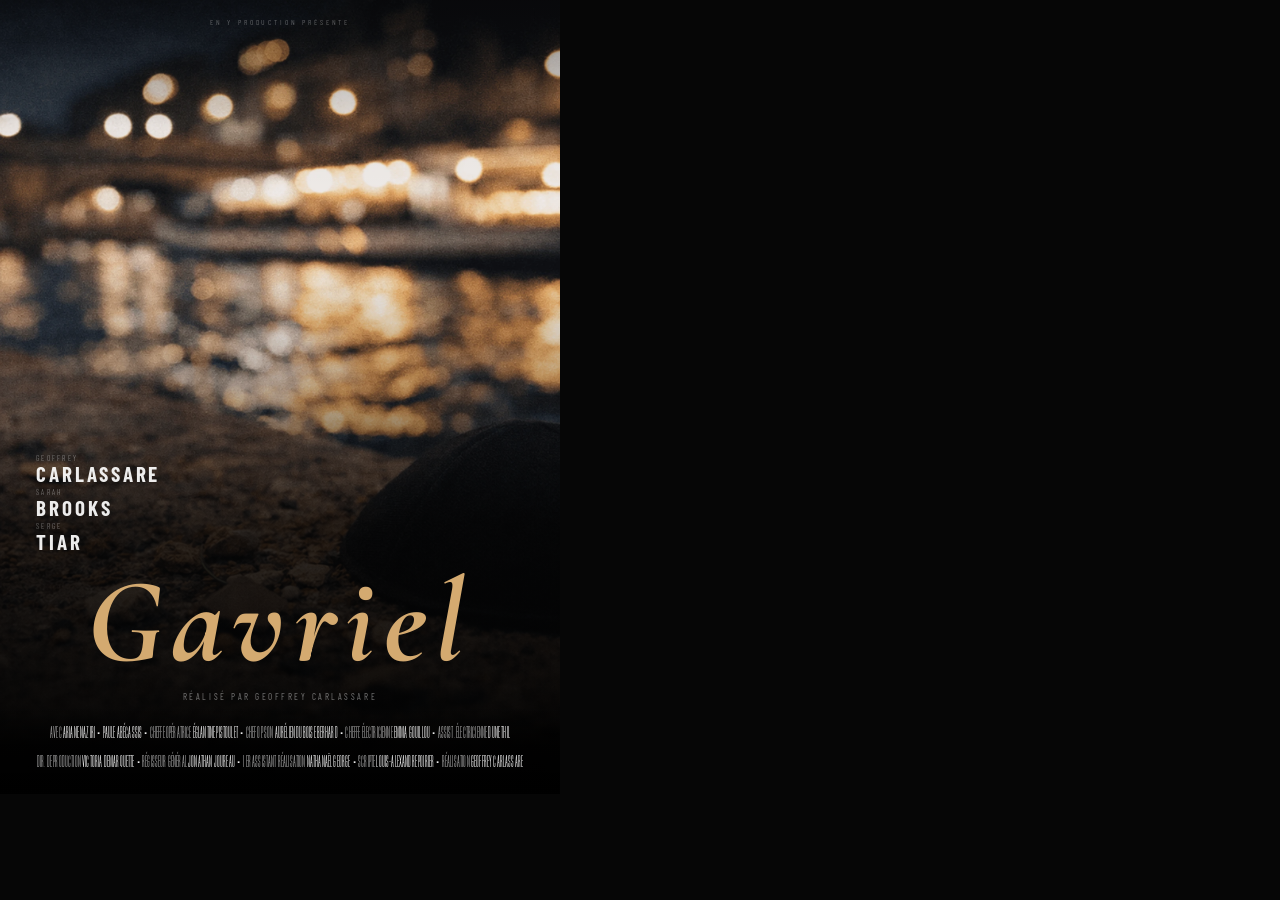
==== affiche-gavriel.html @ 51579bd7 "Site en Y production — refonte (Films, page Gavriel, affiche)" ====
<!DOCTYPE html>
<html lang="fr">
<head>
  <meta charset="UTF-8" />
  <title>Affiche — Gavriel</title>
  <link href="https://fonts.googleapis.com/css2?family=Bebas+Neue&family=Cormorant:ital,wght@1,700&family=Barlow+Condensed:ital,wght@0,300;0,400;0,500;0,600;0,700;1,300&display=swap" rel="stylesheet" />
  <style>
    @font-face {
      font-family: 'BeeTwo';
      src: url('[data-uri]') format('opentype');
      font-weight: normal;
    }
  </style>
  <style>
    * { margin: 0; padding: 0; box-sizing: border-box; }
    body { background: #060606; width: 560px; height: 794px; overflow: hidden; }

    .poster { position: relative; width: 560px; height: 794px; overflow: hidden; }

    .bg {
      position: absolute; inset: 0;
      background-image: url('images/kippah.png');
      background-size: cover;
      background-position: center 25%;
    }

    .overlay {
      position: absolute; inset: 0;
      background: linear-gradient(to bottom,
        rgba(2,2,2,0.48) 0%,
        rgba(2,2,2,0.04) 16%,
        rgba(2,2,2,0.00) 33%,
        rgba(2,2,2,0.22) 50%,
        rgba(2,2,2,0.78) 66%,
        rgba(2,2,2,1.00) 100%
      );
    }

    .content {
      position: relative; z-index: 10;
      height: 100%;
      display: flex;
      flex-direction: column;
    }

    /* ── TOP ── */
    .top {
      padding: 17px 28px 0;
      font-family: 'Barlow Condensed', sans-serif;
      font-size: 7.5px; font-weight: 400;
      letter-spacing: 0.38em; text-transform: uppercase;
      color: rgba(255,255,255,0.32);
      text-align: center;
    }

    .spacer { flex: 1; }

    /* ── CAST PRINCIPAL — gauche sur l'image ── */
    .cast-main {
      padding: 0 0 0 36px;
      margin-bottom: 14px;
    }

    .cast-item { margin-bottom: 3px; }

    .cast-first {
      display: block;
      font-family: 'Barlow Condensed', sans-serif;
      font-size: 7.5px; font-weight: 300;
      letter-spacing: 0.30em; text-transform: uppercase;
      color: rgba(255,255,255,0.45);
      margin-bottom: 0px;
    }

    .cast-last {
      display: block;
      font-family: 'Barlow Condensed', sans-serif;
      font-size: 21px; font-weight: 700;
      letter-spacing: 0.14em; text-transform: uppercase;
      color: rgba(255,255,255,0.92);
      line-height: 1;
    }

    /* Cast secondaire avec "et" */
    .cast-et {
      margin-top: 6px;
      display: flex;
      align-items: baseline;
      gap: 6px;
    }

    .cast-et-label {
      font-family: 'Barlow Condensed', sans-serif;
      font-size: 7px; font-weight: 300;
      font-style: italic;
      letter-spacing: 0.18em; text-transform: lowercase;
      color: rgba(255,255,255,0.38);
    }

    .cast-et-names {
      font-family: 'Barlow Condensed', sans-serif;
      font-size: 10px; font-weight: 500;
      letter-spacing: 0.16em; text-transform: uppercase;
      color: rgba(255,255,255,0.65);
    }

    .cast-et-sep {
      color: rgba(212,170,112,0.55);
      margin: 0 5px;
      font-weight: 300;
    }

    /* ── TITRE ── */
    .bottom { padding: 0 18px 92px; }

    .title {
      font-family: 'Cormorant', serif;
      font-style: italic;
      font-weight: 700;
      font-size: 120px;
      color: #d4aa70;
      letter-spacing: 0.07em;
      text-align: center;
      line-height: 0.88;
      margin-bottom: 16px;
    }

    .director {
      font-family: 'Barlow Condensed', sans-serif;
      font-size: 9px; font-weight: 400;
      letter-spacing: 0.28em; text-transform: uppercase;
      color: rgba(255,255,255,0.45);
      text-align: center;
      margin-bottom: 0;
    }

    /* ── BLOC CRÉDITS — collé en bas ── */
    .credits {
      position: absolute;
      bottom: 0;
      left: 0; right: 0;
      border-top: none;
      padding: 16px 2px 14px;
      z-index: 20;
      background: linear-gradient(to top, rgba(0,0,0,0.92) 0%, rgba(0,0,0,0.72) 55%, rgba(0,0,0,0) 100%);
    }

    .credits-row {
      font-family: 'BeeTwo', 'Barlow Condensed', sans-serif;
      font-size: 17px; font-weight: 400;
      letter-spacing: 0.01em; text-transform: uppercase;
      color: rgba(255,255,255,0.92);
      text-align: center;
      line-height: 1.7;
      white-space: nowrap;
    }

    .credits-row .cat {
      font-weight: 400;
      color: rgba(255,255,255,0.62);
    }

    /* Bas de page : société + copyright */
    .footer-bar {
      display: flex;
      justify-content: space-between;
      align-items: center;
      padding: 5px 8px 14px;
    }

    .footer-prod {
      font-family: 'Barlow Condensed', sans-serif;
      font-size: 7px; font-weight: 500;
      letter-spacing: 0.22em; text-transform: uppercase;
      color: rgba(255,255,255,0.32);
    }

    .footer-copy {
      font-family: 'Barlow Condensed', sans-serif;
      font-size: 6px; font-weight: 300;
      letter-spacing: 0.08em;
      color: rgba(255,255,255,0.18);
    }
  </style>
</head>
<body>
  <div class="poster">
    <div class="bg"></div>
    <div class="overlay"></div>

    <div class="content">

      <p class="top">en Y production présente</p>

      <div class="spacer"></div>

      <!-- CAST PRINCIPAL : 3 noms, gauche -->
      <div class="cast-main">
        <div class="cast-item">
          <span class="cast-first">Geoffrey</span>
          <span class="cast-last">Carlassare</span>
        </div>
        <div class="cast-item">
          <span class="cast-first">Sarah</span>
          <span class="cast-last">Brooks</span>
        </div>
        <div class="cast-item">
          <span class="cast-first">Serge</span>
          <span class="cast-last">Tiar</span>
        </div>
      </div>

      <!-- TITRE + RÉALISATEUR -->
      <div class="bottom">
        <h1 class="title">Gavriel</h1>
        <p class="director">réalisé par Geoffrey Carlassare</p>
      </div>

    </div>

    <!-- CRÉDITS — collés en bas, hors du flux -->
    <div class="credits">
      <p class="credits-row">
        <span class="cat">Avec</span> Ariane Naziri&#8201;·&#8201;Paule Abécassis&#8201;·&#8201;<span class="cat">Cheffe opératrice</span> Églantine Pistoulet&#8201;·&#8201;<span class="cat">Chef op. son</span> Aurélien Dubois Eberhard&#8201;·&#8201;<span class="cat">Cheffe électricienne</span> Emma Gouillou&#8201;·&#8201;<span class="cat">Assist. électricienne</span> Dune Thil
      </p>
      <p class="credits-row">
        <span class="cat">Dir. de production</span> Victoria Demarquette&#8201;·&#8201;<span class="cat">Régisseur général</span> Jonathan Joureau&#8201;·&#8201;<span class="cat">1er assistant réalisation</span> Nathanaël George&#8201;·&#8201;<span class="cat">Scripte</span> Louis-Alexandre Poirier&#8201;·&#8201;<span class="cat">Réalisation</span> Geoffrey Carlassare
      </p>
    </div>

    </div>
  </div>
</body>
</html>
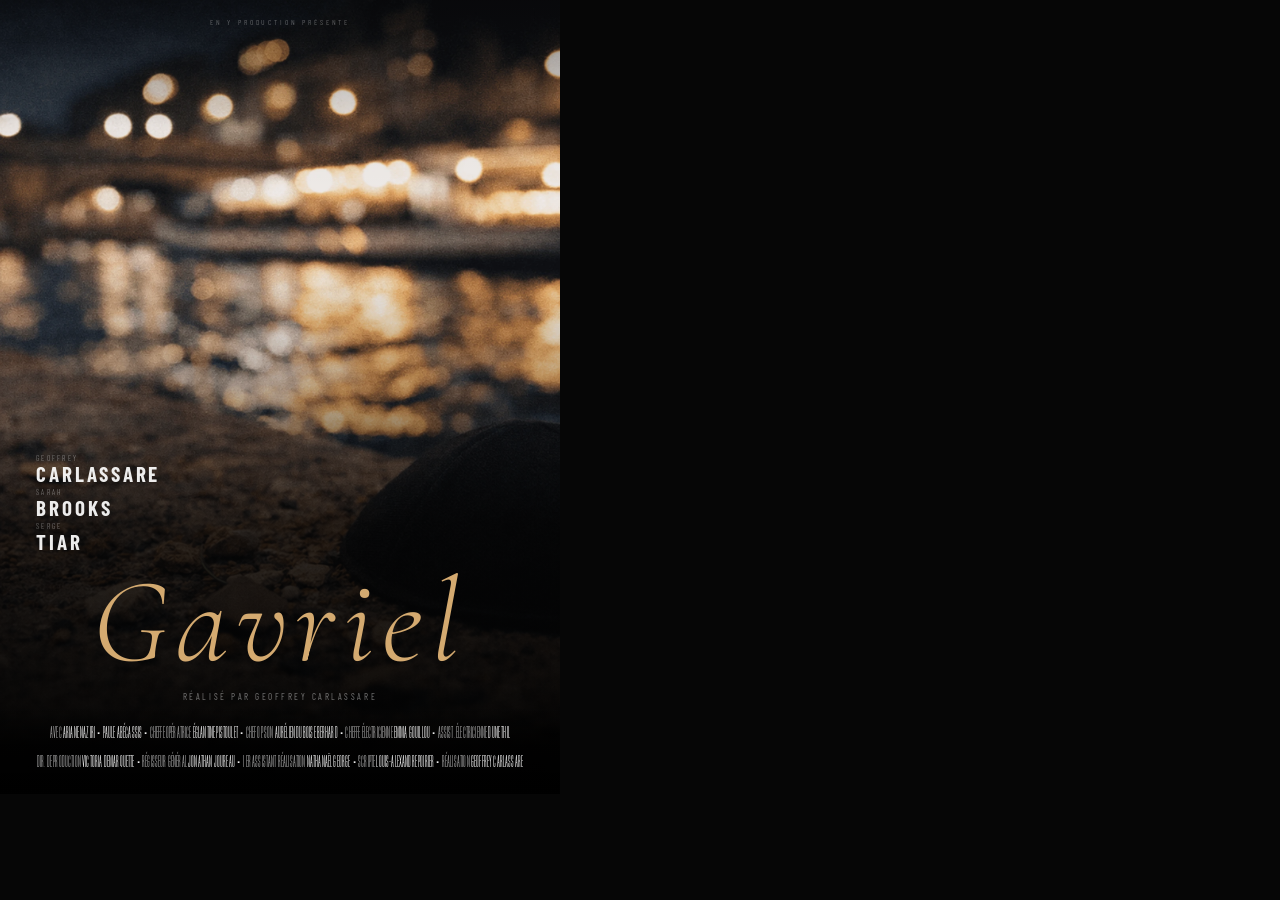
==== commit a41c07ad: "Affiche: titre Gavriel plus fin (Cormorant light)" ====
--- a/affiche-gavriel.html
+++ b/affiche-gavriel.html
@@ -3,7 +3,7 @@
 <head>
   <meta charset="UTF-8" />
   <title>Affiche — Gavriel</title>
-  <link href="https://fonts.googleapis.com/css2?family=Bebas+Neue&family=Cormorant:ital,wght@1,700&family=Barlow+Condensed:ital,wght@0,300;0,400;0,500;0,600;0,700;1,300&display=swap" rel="stylesheet" />
+  <link href="https://fonts.googleapis.com/css2?family=Bebas+Neue&family=Cormorant:ital,wght@1,300;1,400;1,700&family=Barlow+Condensed:ital,wght@0,300;0,400;0,500;0,600;0,700;1,300&display=swap" rel="stylesheet" />
   <style>
     @font-face {
       font-family: 'BeeTwo';
@@ -116,7 +116,7 @@
     .title {
       font-family: 'Cormorant', serif;
       font-style: italic;
-      font-weight: 700;
+      font-weight: 300;
       font-size: 120px;
       color: #d4aa70;
       letter-spacing: 0.07em;
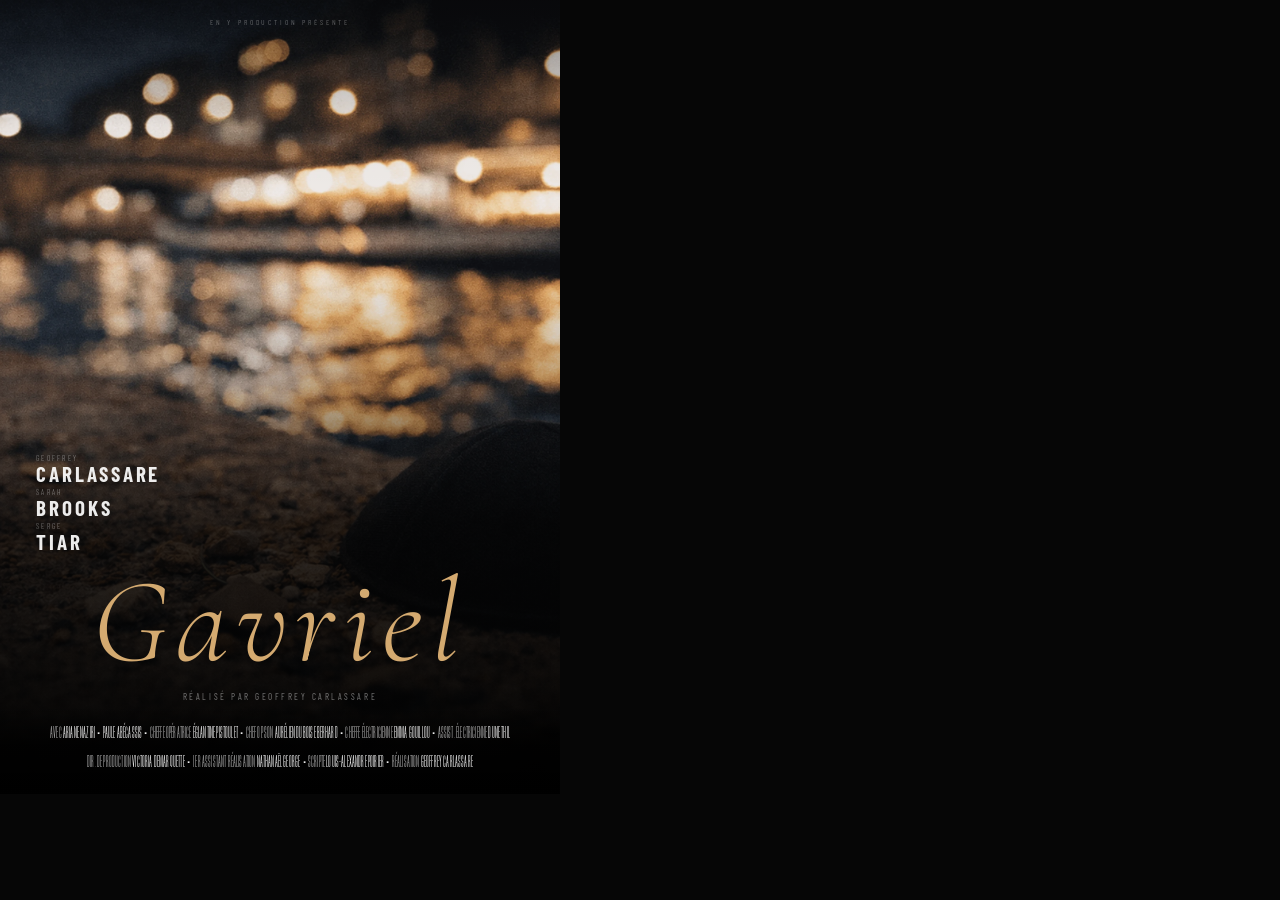
==== commit 5c325801: "Retrait Jonathan Joureau (regisseur general)" ====
--- a/affiche-gavriel.html
+++ b/affiche-gavriel.html
@@ -224,7 +224,7 @@
         <span class="cat">Avec</span> Ariane Naziri&#8201;·&#8201;Paule Abécassis&#8201;·&#8201;<span class="cat">Cheffe opératrice</span> Églantine Pistoulet&#8201;·&#8201;<span class="cat">Chef op. son</span> Aurélien Dubois Eberhard&#8201;·&#8201;<span class="cat">Cheffe électricienne</span> Emma Gouillou&#8201;·&#8201;<span class="cat">Assist. électricienne</span> Dune Thil
       </p>
       <p class="credits-row">
-        <span class="cat">Dir. de production</span> Victoria Demarquette&#8201;·&#8201;<span class="cat">Régisseur général</span> Jonathan Joureau&#8201;·&#8201;<span class="cat">1er assistant réalisation</span> Nathanaël George&#8201;·&#8201;<span class="cat">Scripte</span> Louis-Alexandre Poirier&#8201;·&#8201;<span class="cat">Réalisation</span> Geoffrey Carlassare
+        <span class="cat">Dir. de production</span> Victoria Demarquette&#8201;·&#8201;<span class="cat">1er assistant réalisation</span> Nathanaël George&#8201;·&#8201;<span class="cat">Scripte</span> Louis-Alexandre Poirier&#8201;·&#8201;<span class="cat">Réalisation</span> Geoffrey Carlassare
       </p>
     </div>
 
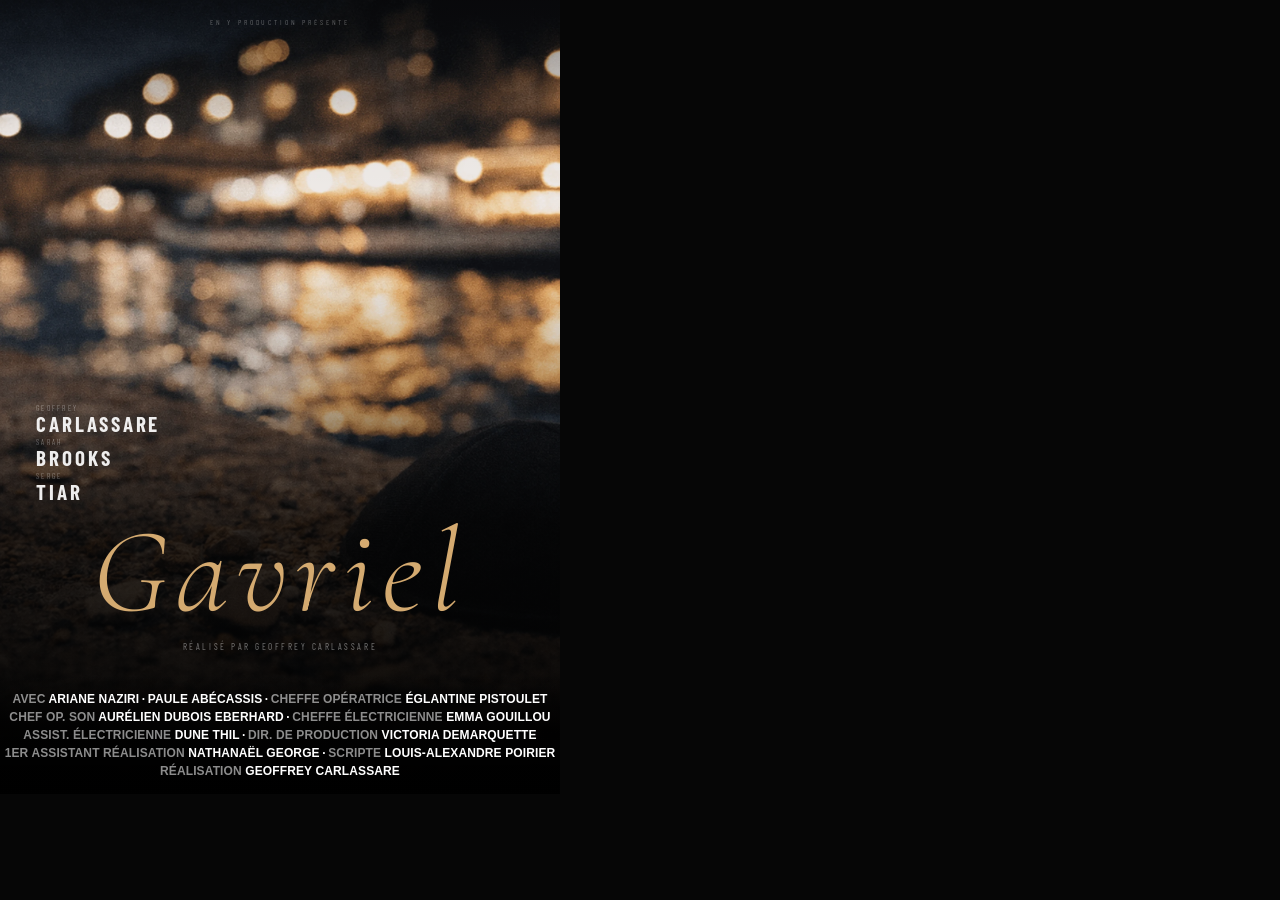
==== commit df27563f: "Affiche: credits police Helvetica grasse lisible, 5 lignes" ====
--- a/affiche-gavriel.html
+++ b/affiche-gavriel.html
@@ -111,7 +111,7 @@
     }
 
     /* ── TITRE ── */
-    .bottom { padding: 0 18px 92px; }
+    .bottom { padding: 0 18px 142px; }
 
     .title {
       font-family: 'Cormorant', serif;
@@ -146,18 +146,18 @@
     }
 
     .credits-row {
-      font-family: 'BeeTwo', 'Barlow Condensed', sans-serif;
-      font-size: 17px; font-weight: 400;
+      font-family: 'Helvetica Neue', Arial, sans-serif;
+      font-size: 12px; font-weight: 700;
       letter-spacing: 0.01em; text-transform: uppercase;
-      color: rgba(255,255,255,0.92);
-      text-align: center;
-      line-height: 1.7;
+      color: #ffffff;
+      text-align: center;
+      line-height: 1.5;
       white-space: nowrap;
     }
 
     .credits-row .cat {
-      font-weight: 400;
-      color: rgba(255,255,255,0.62);
+      font-weight: 700;
+      color: rgba(255,255,255,0.55);
     }
 
     /* Bas de page : société + copyright */
@@ -221,10 +221,19 @@
     <!-- CRÉDITS — collés en bas, hors du flux -->
     <div class="credits">
       <p class="credits-row">
-        <span class="cat">Avec</span> Ariane Naziri&#8201;·&#8201;Paule Abécassis&#8201;·&#8201;<span class="cat">Cheffe opératrice</span> Églantine Pistoulet&#8201;·&#8201;<span class="cat">Chef op. son</span> Aurélien Dubois Eberhard&#8201;·&#8201;<span class="cat">Cheffe électricienne</span> Emma Gouillou&#8201;·&#8201;<span class="cat">Assist. électricienne</span> Dune Thil
-      </p>
-      <p class="credits-row">
-        <span class="cat">Dir. de production</span> Victoria Demarquette&#8201;·&#8201;<span class="cat">1er assistant réalisation</span> Nathanaël George&#8201;·&#8201;<span class="cat">Scripte</span> Louis-Alexandre Poirier&#8201;·&#8201;<span class="cat">Réalisation</span> Geoffrey Carlassare
+        <span class="cat">Avec</span> Ariane Naziri&#8201;·&#8201;Paule Abécassis&#8201;·&#8201;<span class="cat">Cheffe opératrice</span> Églantine Pistoulet
+      </p>
+      <p class="credits-row">
+        <span class="cat">Chef op. son</span> Aurélien Dubois Eberhard&#8201;·&#8201;<span class="cat">Cheffe électricienne</span> Emma Gouillou
+      </p>
+      <p class="credits-row">
+        <span class="cat">Assist. électricienne</span> Dune Thil&#8201;·&#8201;<span class="cat">Dir. de production</span> Victoria Demarquette
+      </p>
+      <p class="credits-row">
+        <span class="cat">1er assistant réalisation</span> Nathanaël George&#8201;·&#8201;<span class="cat">Scripte</span> Louis-Alexandre Poirier
+      </p>
+      <p class="credits-row">
+        <span class="cat">Réalisation</span> Geoffrey Carlassare
       </p>
     </div>
 
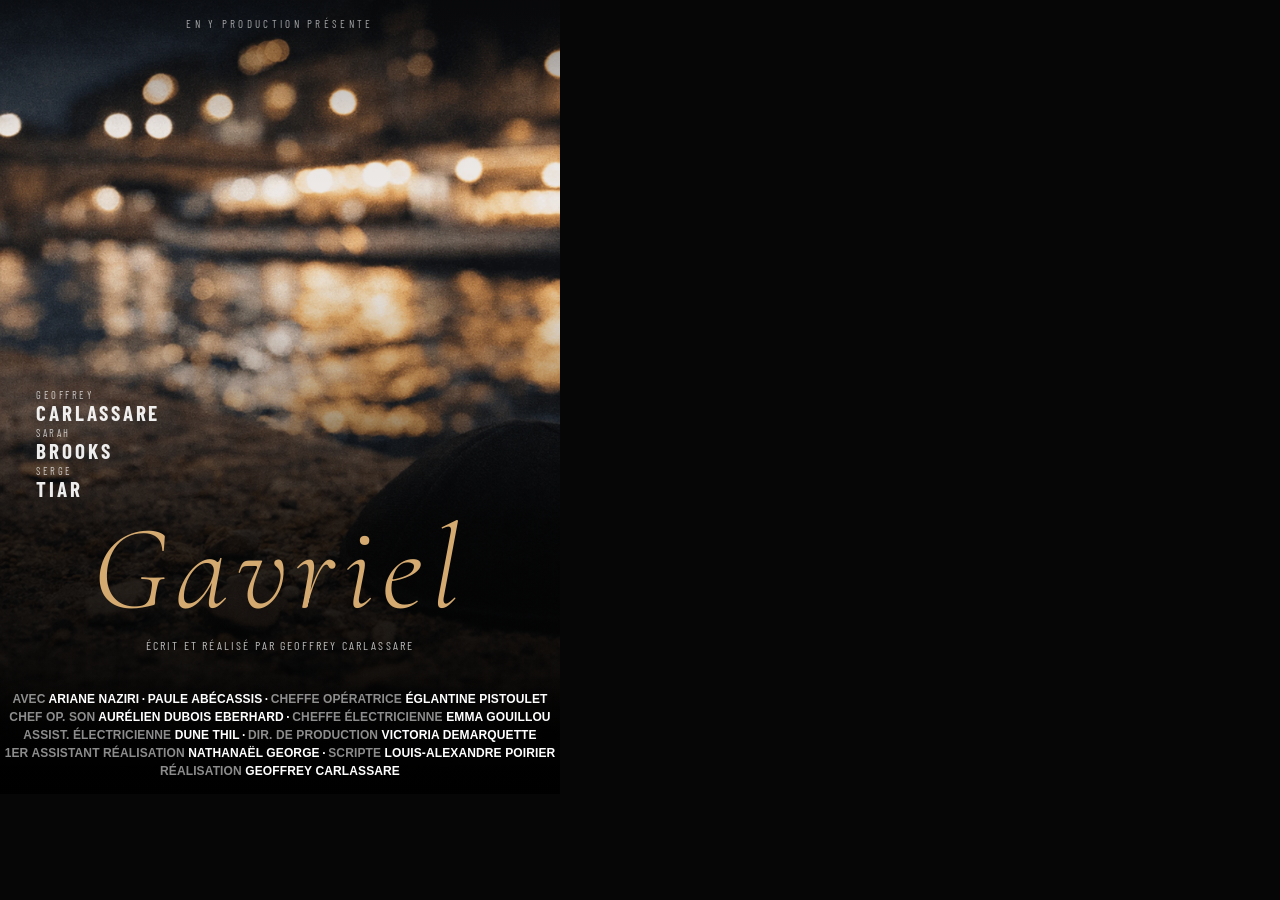
==== commit 4f5a9de2: "Affiche: textes plus gros (en Y prod, prenoms, ecrit et realise par) + casting meme couleur que post" ====
--- a/affiche-gavriel.html
+++ b/affiche-gavriel.html
@@ -47,9 +47,9 @@
     .top {
       padding: 17px 28px 0;
       font-family: 'Barlow Condensed', sans-serif;
-      font-size: 7.5px; font-weight: 400;
-      letter-spacing: 0.38em; text-transform: uppercase;
-      color: rgba(255,255,255,0.32);
+      font-size: 11px; font-weight: 400;
+      letter-spacing: 0.30em; text-transform: uppercase;
+      color: rgba(255,255,255,0.62);
       text-align: center;
     }
 
@@ -66,10 +66,10 @@
     .cast-first {
       display: block;
       font-family: 'Barlow Condensed', sans-serif;
-      font-size: 7.5px; font-weight: 300;
-      letter-spacing: 0.30em; text-transform: uppercase;
-      color: rgba(255,255,255,0.45);
-      margin-bottom: 0px;
+      font-size: 10.5px; font-weight: 400;
+      letter-spacing: 0.24em; text-transform: uppercase;
+      color: rgba(255,255,255,0.72);
+      margin-bottom: 1px;
     }
 
     .cast-last {
@@ -127,9 +127,9 @@
 
     .director {
       font-family: 'Barlow Condensed', sans-serif;
-      font-size: 9px; font-weight: 400;
-      letter-spacing: 0.28em; text-transform: uppercase;
-      color: rgba(255,255,255,0.45);
+      font-size: 12px; font-weight: 400;
+      letter-spacing: 0.18em; text-transform: uppercase;
+      color: rgba(255,255,255,0.72);
       text-align: center;
       margin-bottom: 0;
     }
@@ -213,7 +213,7 @@
       <!-- TITRE + RÉALISATEUR -->
       <div class="bottom">
         <h1 class="title">Gavriel</h1>
-        <p class="director">réalisé par Geoffrey Carlassare</p>
+        <p class="director">Écrit et réalisé par Geoffrey Carlassare</p>
       </div>
 
     </div>
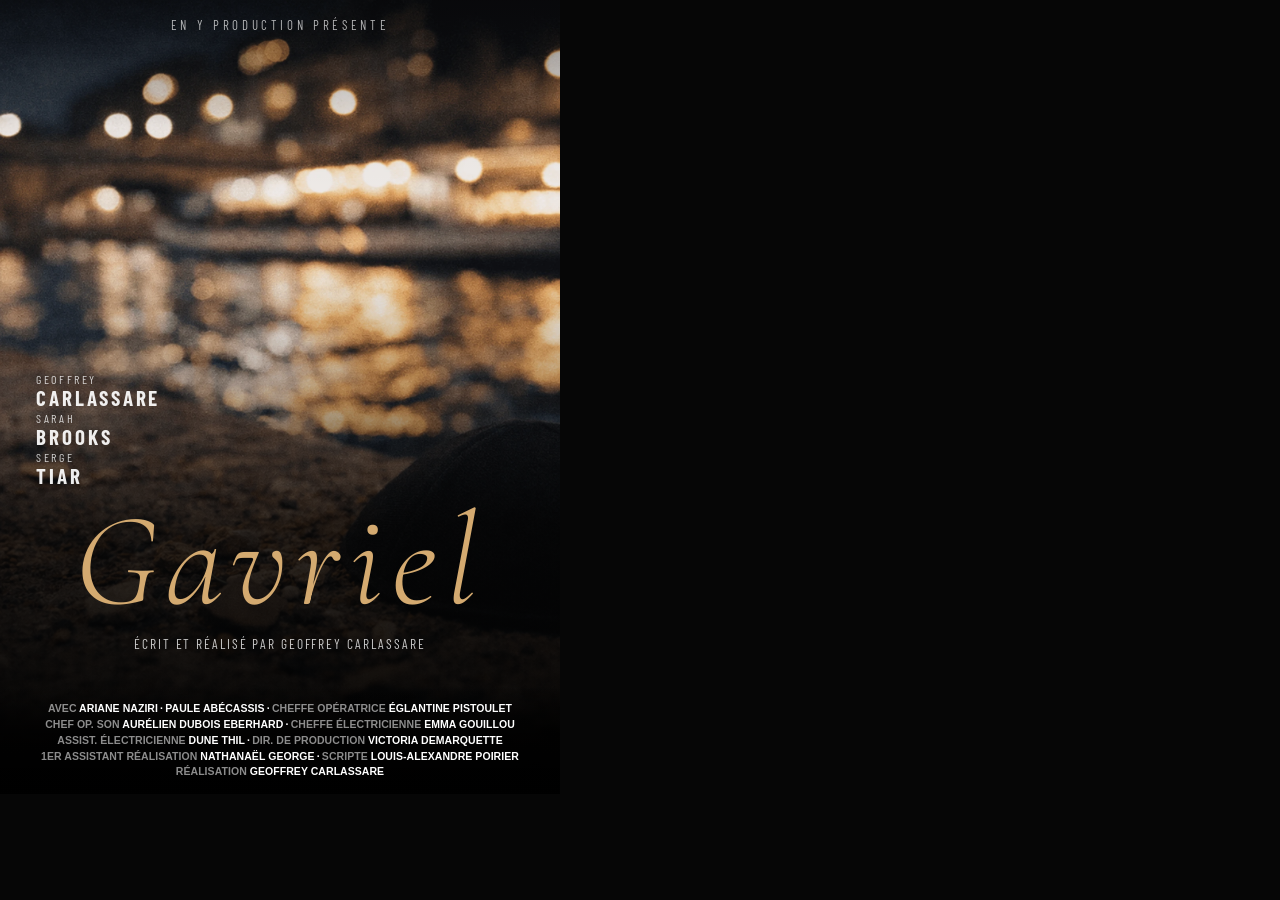
==== commit a4d2f83a: "Affiche: titre + textes agrandis, credits retrecis (anti-debordement)" ====
--- a/affiche-gavriel.html
+++ b/affiche-gavriel.html
@@ -47,9 +47,9 @@
     .top {
       padding: 17px 28px 0;
       font-family: 'Barlow Condensed', sans-serif;
-      font-size: 11px; font-weight: 400;
-      letter-spacing: 0.30em; text-transform: uppercase;
-      color: rgba(255,255,255,0.62);
+      font-size: 13px; font-weight: 400;
+      letter-spacing: 0.28em; text-transform: uppercase;
+      color: rgba(255,255,255,0.68);
       text-align: center;
     }
 
@@ -66,9 +66,9 @@
     .cast-first {
       display: block;
       font-family: 'Barlow Condensed', sans-serif;
-      font-size: 10.5px; font-weight: 400;
-      letter-spacing: 0.24em; text-transform: uppercase;
-      color: rgba(255,255,255,0.72);
+      font-size: 12px; font-weight: 400;
+      letter-spacing: 0.22em; text-transform: uppercase;
+      color: rgba(255,255,255,0.78);
       margin-bottom: 1px;
     }
 
@@ -117,7 +117,7 @@
       font-family: 'Cormorant', serif;
       font-style: italic;
       font-weight: 300;
-      font-size: 120px;
+      font-size: 132px;
       color: #d4aa70;
       letter-spacing: 0.07em;
       text-align: center;
@@ -127,9 +127,9 @@
 
     .director {
       font-family: 'Barlow Condensed', sans-serif;
-      font-size: 12px; font-weight: 400;
-      letter-spacing: 0.18em; text-transform: uppercase;
-      color: rgba(255,255,255,0.72);
+      font-size: 13.5px; font-weight: 400;
+      letter-spacing: 0.14em; text-transform: uppercase;
+      color: rgba(255,255,255,0.78);
       text-align: center;
       margin-bottom: 0;
     }
@@ -147,8 +147,8 @@
 
     .credits-row {
       font-family: 'Helvetica Neue', Arial, sans-serif;
-      font-size: 12px; font-weight: 700;
-      letter-spacing: 0.01em; text-transform: uppercase;
+      font-size: 10.5px; font-weight: 700;
+      letter-spacing: 0.005em; text-transform: uppercase;
       color: #ffffff;
       text-align: center;
       line-height: 1.5;
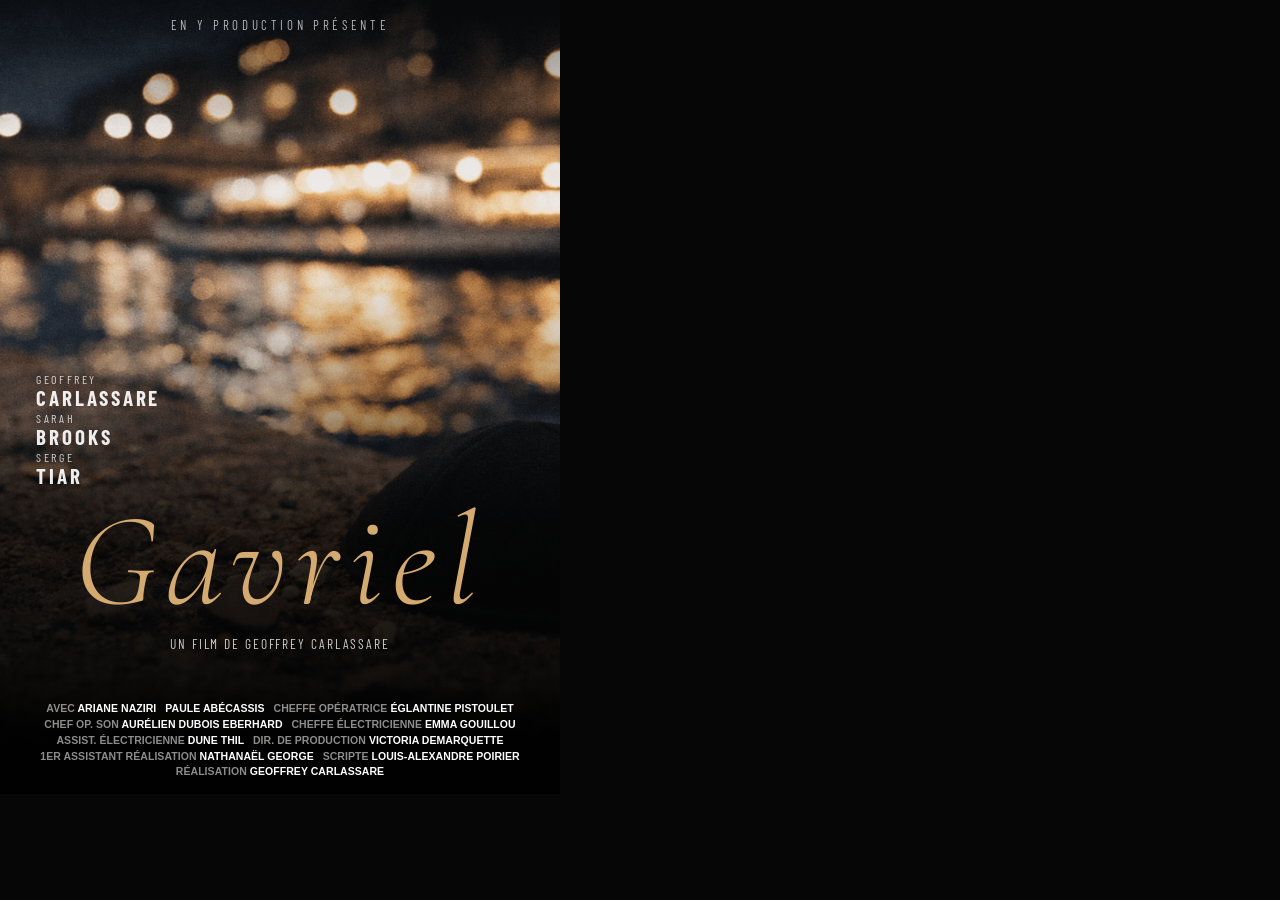
==== commit 21e58029: "Affiche: retrait des points separateurs; site: retrait des tirets longs" ====
--- a/affiche-gavriel.html
+++ b/affiche-gavriel.html
@@ -213,7 +213,7 @@
       <!-- TITRE + RÉALISATEUR -->
       <div class="bottom">
         <h1 class="title">Gavriel</h1>
-        <p class="director">Écrit et réalisé par Geoffrey Carlassare</p>
+        <p class="director">Un film de Geoffrey Carlassare</p>
       </div>
 
     </div>
@@ -221,16 +221,16 @@
     <!-- CRÉDITS — collés en bas, hors du flux -->
     <div class="credits">
       <p class="credits-row">
-        <span class="cat">Avec</span> Ariane Naziri&#8201;·&#8201;Paule Abécassis&#8201;·&#8201;<span class="cat">Cheffe opératrice</span> Églantine Pistoulet
-      </p>
-      <p class="credits-row">
-        <span class="cat">Chef op. son</span> Aurélien Dubois Eberhard&#8201;·&#8201;<span class="cat">Cheffe électricienne</span> Emma Gouillou
-      </p>
-      <p class="credits-row">
-        <span class="cat">Assist. électricienne</span> Dune Thil&#8201;·&#8201;<span class="cat">Dir. de production</span> Victoria Demarquette
-      </p>
-      <p class="credits-row">
-        <span class="cat">1er assistant réalisation</span> Nathanaël George&#8201;·&#8201;<span class="cat">Scripte</span> Louis-Alexandre Poirier
+        <span class="cat">Avec</span> Ariane Naziri&nbsp;&nbsp;&nbsp;Paule Abécassis&nbsp;&nbsp;&nbsp;<span class="cat">Cheffe opératrice</span> Églantine Pistoulet
+      </p>
+      <p class="credits-row">
+        <span class="cat">Chef op. son</span> Aurélien Dubois Eberhard&nbsp;&nbsp;&nbsp;<span class="cat">Cheffe électricienne</span> Emma Gouillou
+      </p>
+      <p class="credits-row">
+        <span class="cat">Assist. électricienne</span> Dune Thil&nbsp;&nbsp;&nbsp;<span class="cat">Dir. de production</span> Victoria Demarquette
+      </p>
+      <p class="credits-row">
+        <span class="cat">1er assistant réalisation</span> Nathanaël George&nbsp;&nbsp;&nbsp;<span class="cat">Scripte</span> Louis-Alexandre Poirier
       </p>
       <p class="credits-row">
         <span class="cat">Réalisation</span> Geoffrey Carlassare
